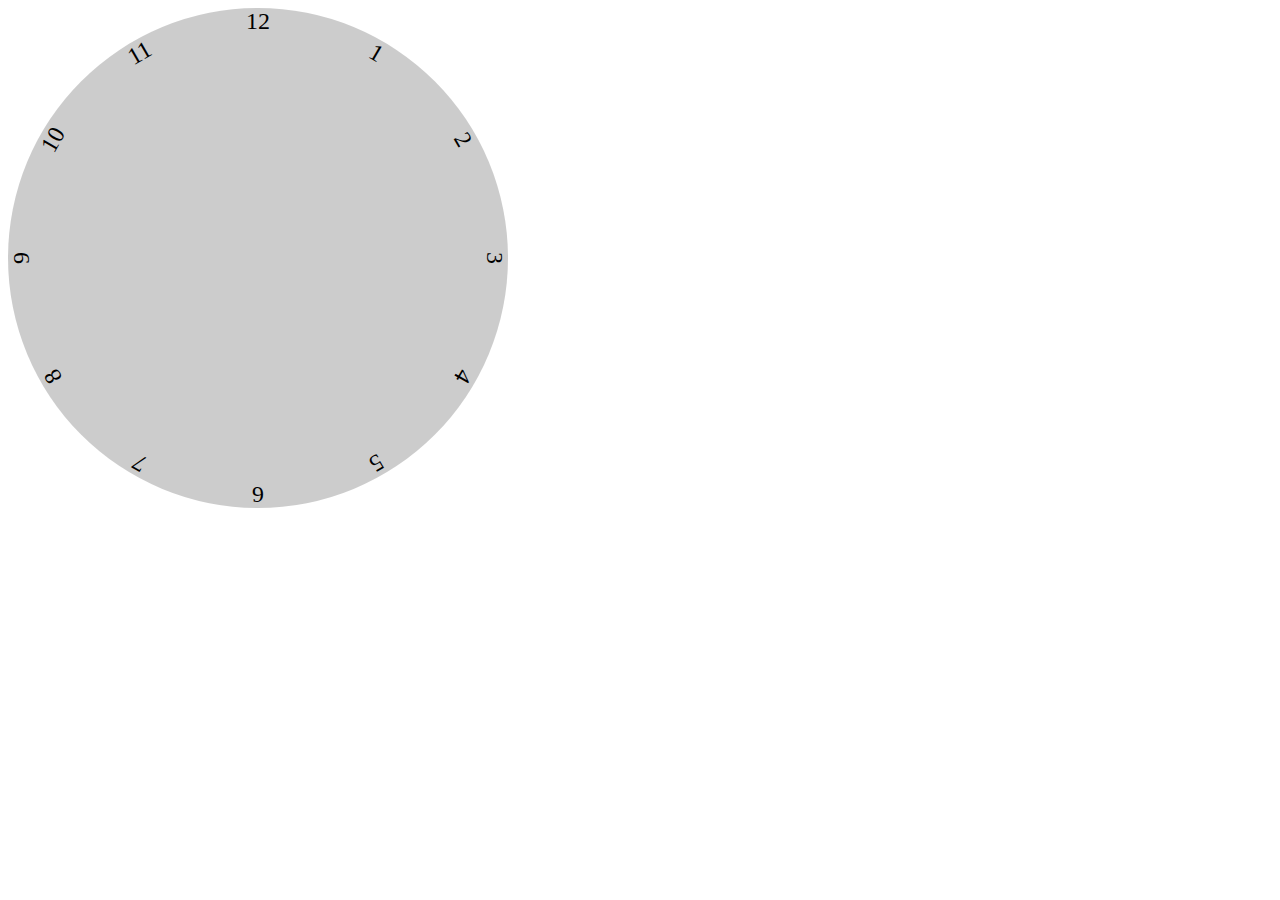
==== Clock/index.html @ 3201bf14 "Doing the thing" ====
<!DOCTYPE html>
<html lang="en">
<head>
    <meta charset="UTF-8">
    <meta name="viewport" content="width=device-width, initial-scale=1.0">
    <title>Document</title>
    <script src="./app.js" defer></script>
    <link rel="stylesheet" href="./styles.css">
</head>
<body>
    <div id="clock">      
    
    <div class="number">1</div>
    <div class="number">2</div>
    <div class="number">3</div>
    <div class="number">4</div>
    <div class="number">5</div>
    <div class="number">6</div>
    <div class="number">7</div>
    <div class="number">8</div>
    <div class="number">9</div>
    <div class="number">10</div>
    <div class="number">11</div>
    <div class="number">12</div>
</div>
</body>
</html>
---- Clock/styles.css ----
#clock {
    background-color: rgba(0,0,0,0.2);
    width: 500px;
    height: 500px;
    border-radius: 50%;
    position: relative;
}
.number {
    position: absolute;
    top: 0;
    width: 100%;
    height: 100%;
    text-align: center;
    transform: rotate(0deg);
    font-size: 24px;
}

.number:nth-of-type(1) {
    transform: rotate(30deg);
}
.number:nth-of-type(2) {
    transform: rotate(60deg);
}
.number:nth-of-type(3) {
    transform: rotate(90deg);
}
.number:nth-of-type(4) {
    transform: rotate(120deg);
}
.number:nth-of-type(5) {
    transform: rotate(150deg);
}
.number:nth-of-type(6) {
    transform: rotate(180deg);
}
.number:nth-of-type(7) {
    transform: rotate(210deg);
}
.number:nth-of-type(8) {
    transform: rotate(240deg);
}
.number:nth-of-type(9) {
    transform: rotate(270deg);
}
.number:nth-of-type(10) {
    transform: rotate(300deg);
}
.number:nth-of-type(11) {
    transform: rotate(330deg);
}
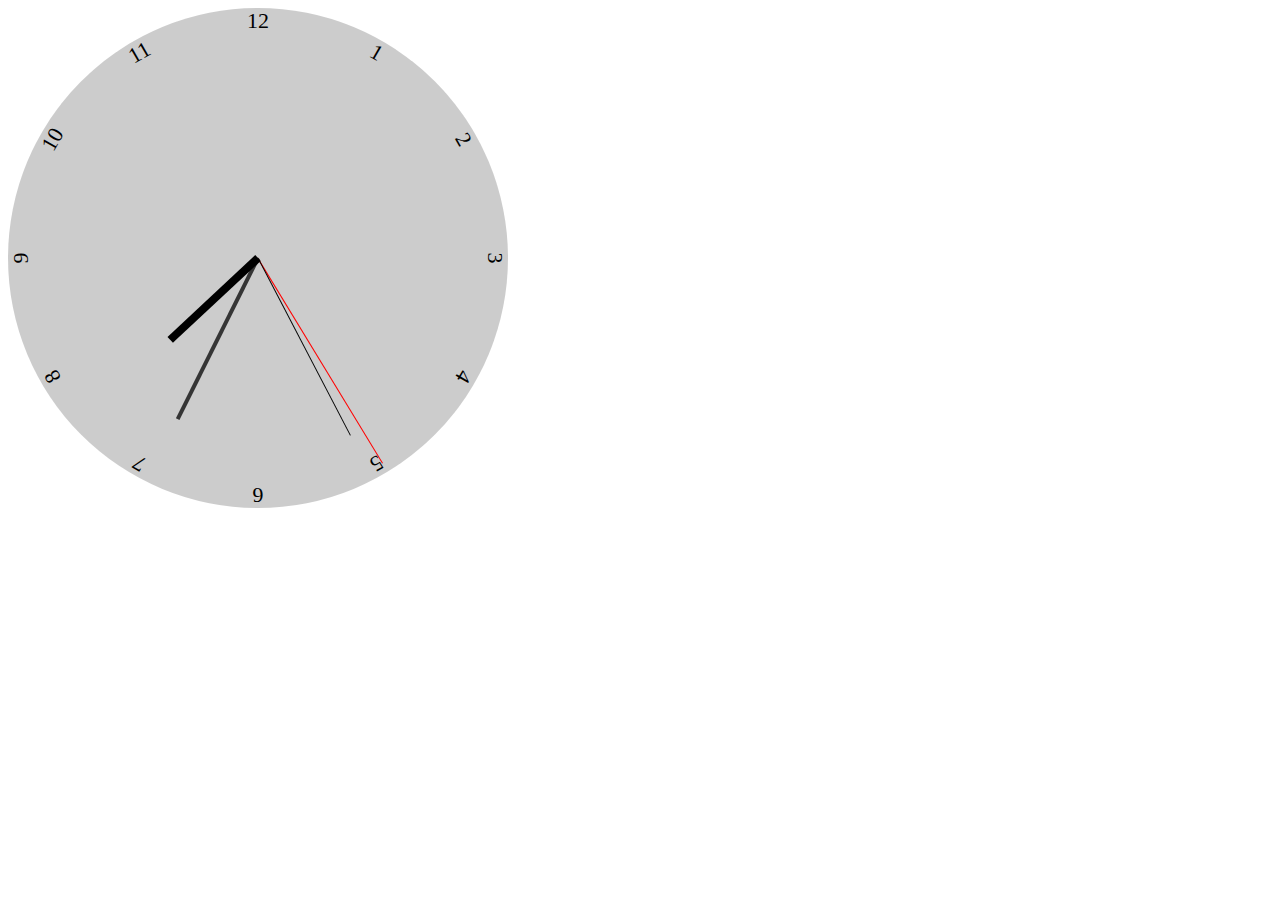
==== commit 5812fa49: "clock" ====
--- a/Clock/index.html
+++ b/Clock/index.html
@@ -8,20 +8,23 @@
     <link rel="stylesheet" href="./styles.css">
 </head>
 <body>
-    <div id="clock">      
-    
-    <div class="number">1</div>
-    <div class="number">2</div>
-    <div class="number">3</div>
-    <div class="number">4</div>
-    <div class="number">5</div>
-    <div class="number">6</div>
-    <div class="number">7</div>
-    <div class="number">8</div>
-    <div class="number">9</div>
-    <div class="number">10</div>
-    <div class="number">11</div>
-    <div class="number">12</div>
-</div>
+    <div id="clock">
+        <div class="number">1</div>
+        <div class="number">2</div>
+        <div class="number">3</div>
+        <div class="number">4</div>
+        <div class="number">5</div>
+        <div class="number">6</div>
+        <div class="number">7</div>
+        <div class="number">8</div>
+        <div class="number">9</div>
+        <div class="number">10</div>
+        <div class="number">11</div>
+        <div class="number">12</div>
+        <div class="handle handle__milli"></div>
+        <div class="handle handle__second"></div>
+        <div class="handle handle__minute"></div>
+        <div class="handle handle__hour"></div>
+    </div>
 </body>
 </html>--- a/Clock/styles.css
+++ b/Clock/styles.css
@@ -1,50 +1,81 @@
 #clock {
+    position: relative;
     background-color: rgba(0,0,0,0.2);
     width: 500px;
     height: 500px;
-    border-radius: 50%;
-    position: relative;
+    border-radius: 50%;    
+}
+.handle {
+    width: 2px;
+    height: 100%;
+    position: absolute;
+    bottom: 50%;
+    left: 50%;
+    transform: translateX(-50%);
+    transform-origin: bottom;
+}
+.handle__milli {
+    width: .5px;
+    height: 240px;
+    background-color: red;
+
+}
+.handle__second {
+    width: 1px;
+    height: 200px;
+    background-color: rgb(3, 3, 3);
+}
+.handle__minute {
+    width: 4px;
+    height: 180px;
+    background-color: rgb(53, 53, 53);
+}
+.handle__hour {
+    width: 8px;
+    height: 120px;
+    background-color: rgb(0, 0, 0);
 }
 .number {
-    position: absolute;
-    top: 0;
+    text-align: center;    
+    font-size: 22px;
     width: 100%;
     height: 100%;
-    text-align: center;
-    transform: rotate(0deg);
-    font-size: 24px;
+    position: absolute;
+}
+.number:nth-of-type(1){
+    transform: rotate(30deg);
 }
 
-.number:nth-of-type(1) {
-    transform: rotate(30deg);
-}
-.number:nth-of-type(2) {
+.number:nth-of-type(2){
     transform: rotate(60deg);
 }
-.number:nth-of-type(3) {
+.number:nth-of-type(3){
     transform: rotate(90deg);
 }
-.number:nth-of-type(4) {
+.number:nth-of-type(4){
     transform: rotate(120deg);
 }
-.number:nth-of-type(5) {
+.number:nth-of-type(5){
     transform: rotate(150deg);
 }
-.number:nth-of-type(6) {
+.number:nth-of-type(6){
     transform: rotate(180deg);
 }
-.number:nth-of-type(7) {
+.number:nth-of-type(7){
     transform: rotate(210deg);
 }
-.number:nth-of-type(8) {
+.number:nth-of-type(8){
     transform: rotate(240deg);
 }
-.number:nth-of-type(9) {
+.number:nth-of-type(9){
     transform: rotate(270deg);
 }
-.number:nth-of-type(10) {
+.number:nth-of-type(10){
     transform: rotate(300deg);
 }
-.number:nth-of-type(11) {
+.number:nth-of-type(11){
     transform: rotate(330deg);
+}
+.number:nth-of-type(12){
+    transform: rotate(360deg);
 }